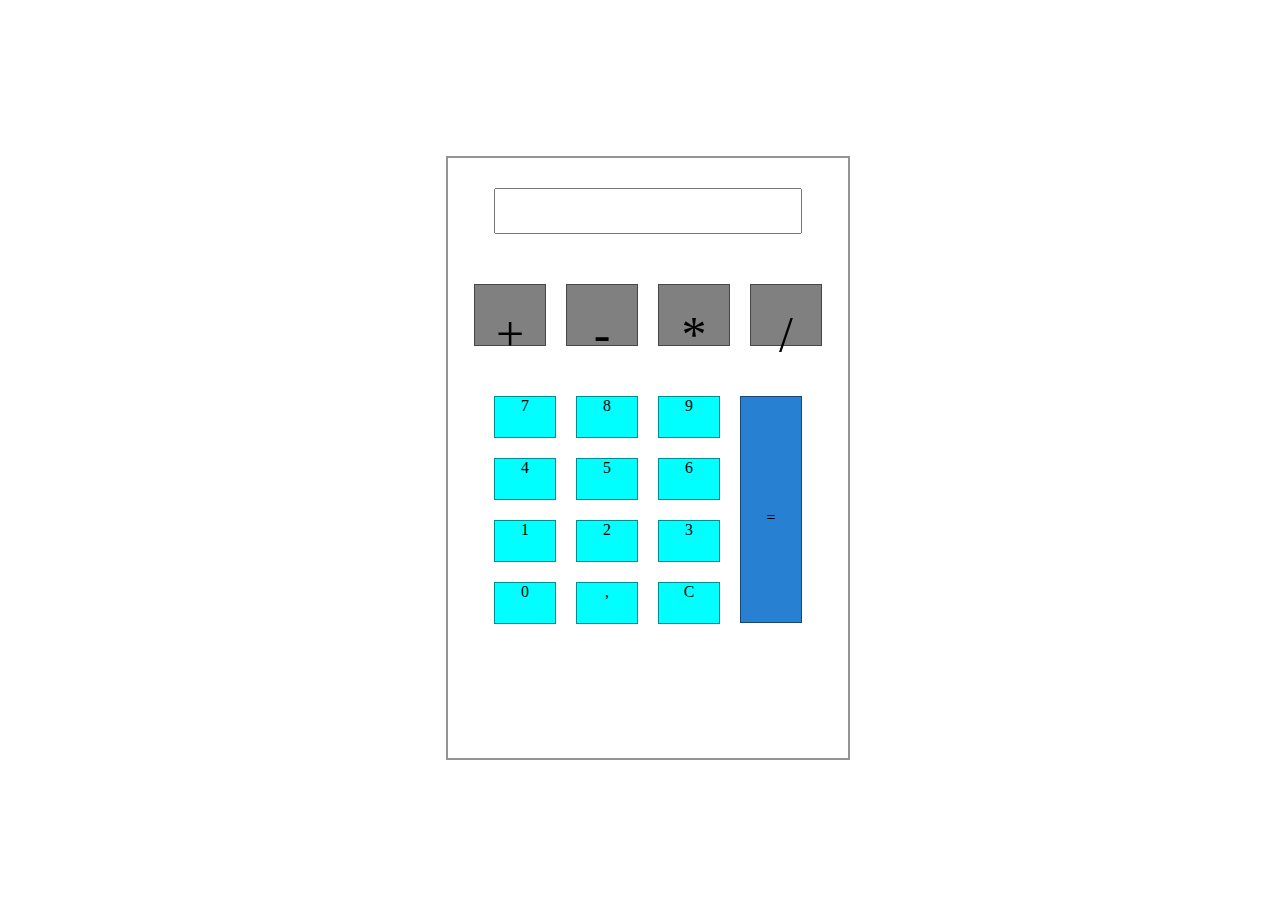
==== calculadora.html @ 037b4bbf "Add files via upload" ====
<!DOCTYPE html>
<html lang="en">

<head>
    <meta charset="UTF-8">
    <meta http-equiv="X-UA-Compatible" content="IE=edge">
    <meta name="viewport" content="width=device-width, initial-scale=1.0">
    <title>Calculadora</title>
    <link rel="stylesheet" href="calculadora.css">
</head>

<body>

    <div class="container__principal">
        <div class="input">
            <input type="text" name="" id="input__calculadora">
        </div>
        <div class="operadores">
            <div>+</div>
            <div>-</div>
            <div>*</div>
            <div>/</div>
        </div>
        <div class="painel__principal">
            <div class="painel__numeros">
                <div class="primeira__fileira">
                    <div>7</div>
                    <div>8</div>
                    <div>9</div>
                </div>
                <div class="segunda__fileira">
                    <div>4</div>
                    <div>5</div>
                    <div>6</div>
                </div>
                <div class="terceira__fileira">
                    <div>1</div>
                    <div>2</div>
                    <div>3</div>
                </div>
                <div class="ultima__fileira">
                    <div>0</div>
                    <div>,</div>
                    <div>C</div>
                </div>
            </div>
            <div class="container__botao__igual">
                <div class="botao__igual">=</div>
            </div>
        </div>
    </div>
</body>

</html>
---- calculadora.css ----
body {
    width: 100vw;
    height: 100vh;
    display: flex;
    align-items: center;
    justify-content: center;
}

.container__principal {
    width: 400px;
    height: 600px;
    box-sizing: content-box;
    border: 2px solid rgba(0, 0, 0, 0.418);
    display: flex;
    flex-direction: column;
    gap: 50px;
    align-items: center;

}

.input {
    margin-top: 30px;
    align-items: center;
}

#input__calculadora {
    width: 300px;
    height: 40px;
}

.operadores {
    display: flex;
    flex-direction: row;
    gap: 20px;
    user-select: none;
}

.operadores div {
    height: 20px;
    width: 30px;
    background-color: gray;
    cursor: pointer;
    text-align: center;
    border: 1px solid rgba(0, 0, 0, 0.445);
    padding: 20px;
    font-size: 50px;
}

.painel__principal {
    display: flex;
    justify-content: space-between;
    flex-direction: row;
    gap: 20px;
    user-select: none;
}

.painel__numeros {
    display: flex;
    flex-direction: column;
    gap: 20px;

}

.primeira__fileira {
    display: flex;
    flex-direction: row;
    gap: 20px;
}

.primeira__fileira div {
    background-color: aqua;
    height: 40px;
    width: 60px;
    text-align: center;
    cursor: pointer;
    border: 1px solid rgba(0, 0, 0, 0.445);
}

.segunda__fileira {
    display: flex;
    flex-direction: row;
    gap: 20px;
}

.segunda__fileira div {
    background-color: aqua;
    height: 40px;
    width: 60px;
    text-align: center;
    cursor: pointer;
    border: 1px solid rgba(0, 0, 0, 0.445);

}

.terceira__fileira {
    display: flex;
    flex-direction: row;
    gap: 20px;
}

.terceira__fileira div {
    background-color: aqua;
    height: 40px;
    width: 60px;
    text-align: center;
    cursor: pointer;
    border: 1px solid rgba(0, 0, 0, 0.445);

}

.ultima__fileira {
    display: flex;
    flex-direction: row;
    gap: 20px;
}

.ultima__fileira div {
    background-color: aqua;
    height: 40px;
    width: 60px;
    cursor: pointer;
    text-align: center;
    border: 1px solid rgba(0, 0, 0, 0.445);
}

.botao__igual {
    height: 113px;
    width: 60px;
    background-color: rgb(40, 128, 211);
    cursor: pointer;
    border: 1px solid rgba(0, 0, 0, 0.445);
    text-align: center;
    padding-top: 112px;
}
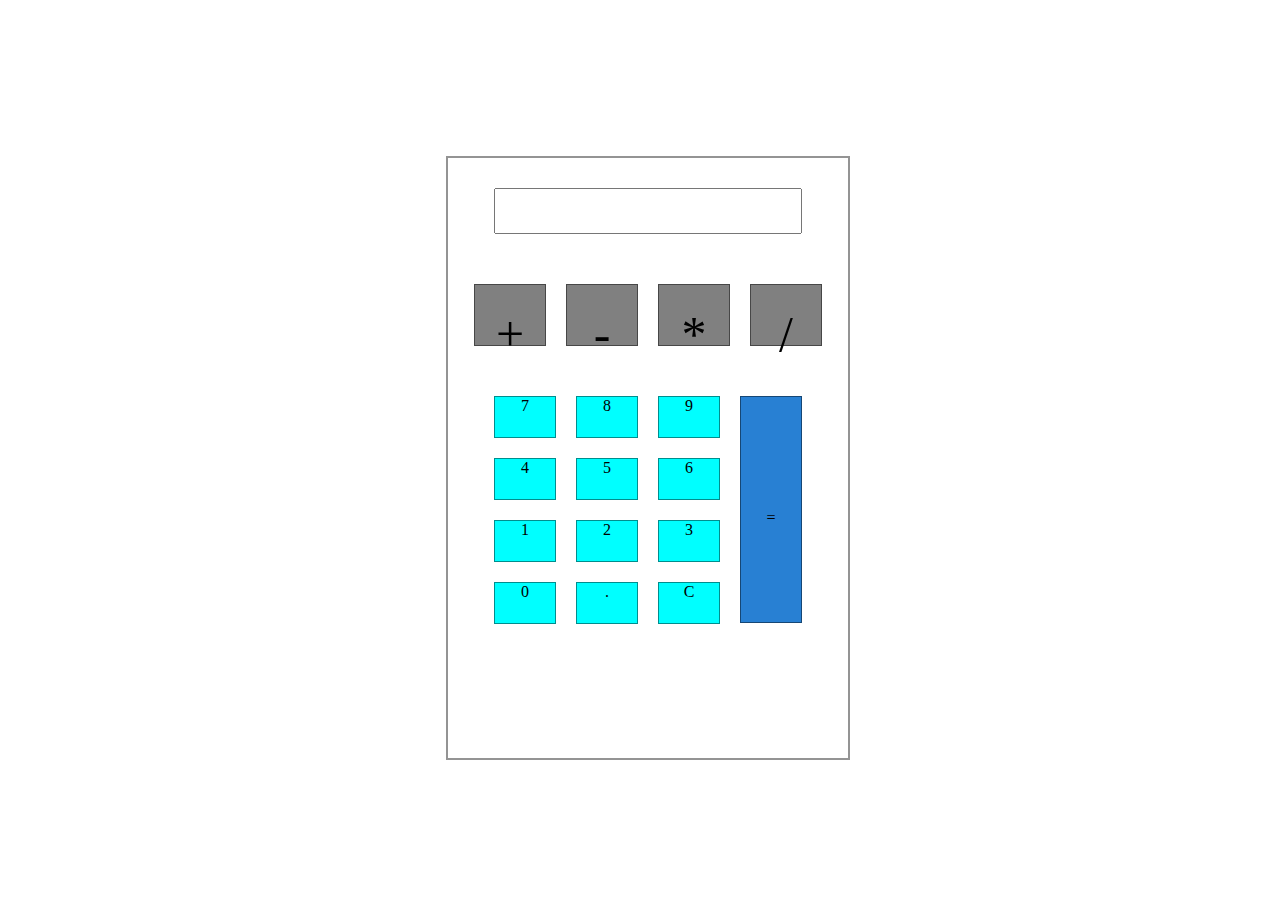
==== commit d5ddf987: "Calculadora com números e apagar funcionando" ====
--- a/calculadora.html
+++ b/calculadora.html
@@ -24,24 +24,24 @@
         <div class="painel__principal">
             <div class="painel__numeros">
                 <div class="primeira__fileira">
-                    <div>7</div>
-                    <div>8</div>
-                    <div>9</div>
+                    <div class="tecla">7</div>
+                    <div class="tecla">8</div>
+                    <div class="tecla">9</div>
                 </div>
                 <div class="segunda__fileira">
-                    <div>4</div>
-                    <div>5</div>
-                    <div>6</div>
+                    <div class="tecla">4</div>
+                    <div class="tecla">5</div>
+                    <div class="tecla">6</div>
                 </div>
                 <div class="terceira__fileira">
-                    <div>1</div>
-                    <div>2</div>
-                    <div>3</div>
+                    <div class="tecla">1</div>
+                    <div class="tecla">2</div>
+                    <div class="tecla">3</div>
                 </div>
                 <div class="ultima__fileira">
-                    <div>0</div>
-                    <div>,</div>
-                    <div>C</div>
+                    <div class="tecla">0</div>
+                    <div class="tecla">.</div>
+                    <div class="erase">C</div>
                 </div>
             </div>
             <div class="container__botao__igual">
@@ -49,6 +49,7 @@
             </div>
         </div>
     </div>
+    <script src="calculadora.js"></script>
 </body>
 
 </html>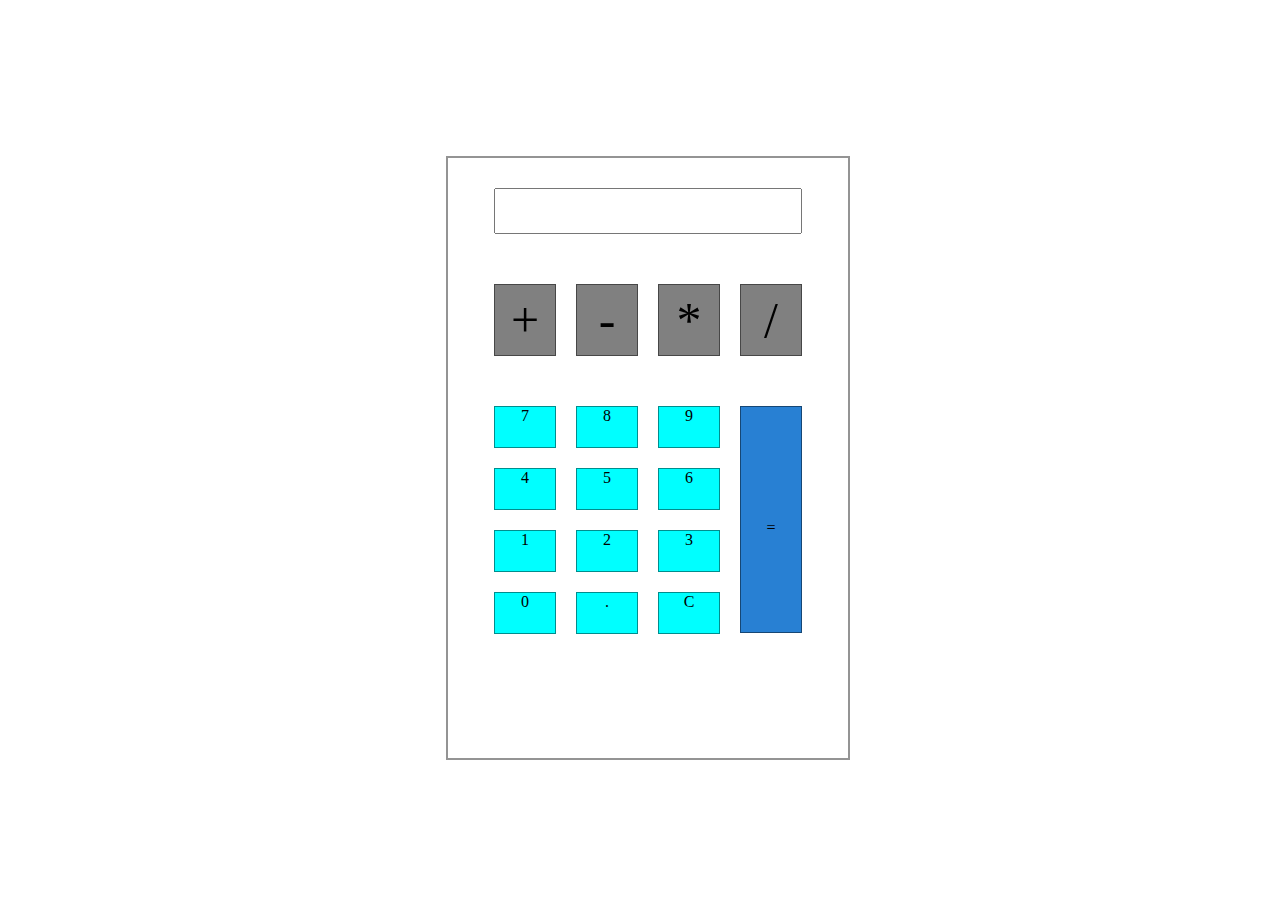
==== commit 5c6a8be6: "Resultado funcionando porém com possíveis erros" ====
--- a/calculadora.html
+++ b/calculadora.html
@@ -15,11 +15,11 @@
         <div class="input">
             <input type="text" name="" id="input__calculadora">
         </div>
-        <div class="operadores">
-            <div>+</div>
-            <div>-</div>
-            <div>*</div>
-            <div>/</div>
+        <div class="operadores__container">
+            <div class="operadores" value="+">+</div>
+            <div class="operadores" value="-">-</div>
+            <div class="operadores" value="*">*</div>
+            <div class="operadores" value="/">/</div>
         </div>
         <div class="painel__principal">
             <div class="painel__numeros">
--- a/calculadora.css
+++ b/calculadora.css
@@ -28,22 +28,23 @@
     height: 40px;
 }
 
-.operadores {
+.operadores__container {
     display: flex;
     flex-direction: row;
     gap: 20px;
     user-select: none;
 }
 
-.operadores div {
-    height: 20px;
-    width: 30px;
+.operadores {
+    height: 70px;
+    width: 60px;
     background-color: gray;
     cursor: pointer;
     text-align: center;
     border: 1px solid rgba(0, 0, 0, 0.445);
-    padding: 20px;
+    padding: 0px;
     font-size: 50px;
+    align-content: center;
 }
 
 .painel__principal {
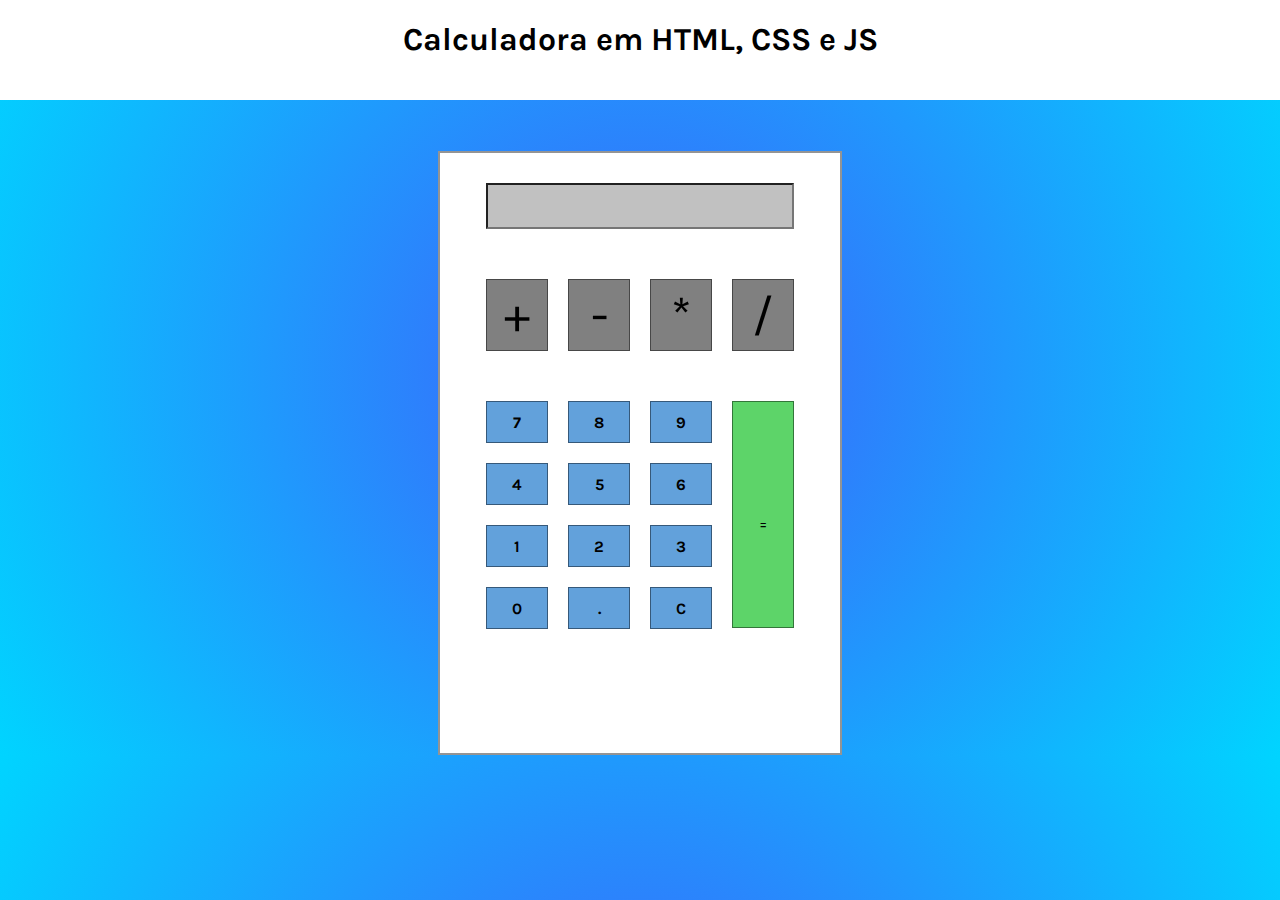
==== commit 1e47552e: "Calculadora com ajustes no css" ====
--- a/calculadora.html
+++ b/calculadora.html
@@ -9,47 +9,53 @@
     <link rel="stylesheet" href="calculadora.css">
 </head>
 
+
 <body>
-
-    <div class="container__principal">
-        <div class="input">
-            <input type="text" name="" id="input__calculadora">
-        </div>
-        <div class="operadores__container">
-            <div class="operadores" value="+">+</div>
-            <div class="operadores" value="-">-</div>
-            <div class="operadores" value="*">*</div>
-            <div class="operadores" value="/">/</div>
-        </div>
-        <div class="painel__principal">
-            <div class="painel__numeros">
-                <div class="primeira__fileira">
-                    <div class="tecla">7</div>
-                    <div class="tecla">8</div>
-                    <div class="tecla">9</div>
+    <header>
+        <h1>Calculadora em HTML, CSS e JS</h1>
+    </header>
+    <main>
+        <div class="container__principal">
+            <div class="input">
+                <input type="text" name="" id="input__calculadora" pattern="^[0-9+\-*/^()\s]+$">
+            </div>
+            <div class="operadores__container">
+                <div class="operadores" value="+">+</div>
+                <div class="operadores" value="-">-</div>
+                <div class="operadores" value="*">*</div>
+                <div class="operadores" value="/">/</div>
+            </div>
+            <div class="painel__principal">
+                <div class="painel__numeros">
+                    <div class="primeira__fileira">
+                        <div class="tecla">7</div>
+                        <div class="tecla">8</div>
+                        <div class="tecla">9</div>
+                    </div>
+                    <div class="segunda__fileira">
+                        <div class="tecla">4</div>
+                        <div class="tecla">5</div>
+                        <div class="tecla">6</div>
+                    </div>
+                    <div class="terceira__fileira">
+                        <div class="tecla">1</div>
+                        <div class="tecla">2</div>
+                        <div class="tecla">3</div>
+                    </div>
+                    <div class="ultima__fileira">
+                        <div class="tecla">0</div>
+                        <div class="tecla">.</div>
+                        <div class="erase">C</div>
+                    </div>
                 </div>
-                <div class="segunda__fileira">
-                    <div class="tecla">4</div>
-                    <div class="tecla">5</div>
-                    <div class="tecla">6</div>
-                </div>
-                <div class="terceira__fileira">
-                    <div class="tecla">1</div>
-                    <div class="tecla">2</div>
-                    <div class="tecla">3</div>
-                </div>
-                <div class="ultima__fileira">
-                    <div class="tecla">0</div>
-                    <div class="tecla">.</div>
-                    <div class="erase">C</div>
+                <div class="container__botao__igual">
+                    <div class="botao__igual">=</div>
                 </div>
             </div>
-            <div class="container__botao__igual">
-                <div class="botao__igual">=</div>
-            </div>
         </div>
-    </div>
+    </main>
     <script src="calculadora.js"></script>
 </body>
 
+
 </html>--- a/calculadora.css
+++ b/calculadora.css
@@ -1,9 +1,31 @@
+@import url('https://fonts.googleapis.com/css2?family=Karla:wght@300&family=PT+Mono&display=swap');
+
 body {
-    width: 100vw;
-    height: 100vh;
+    width: 100%;
+    height: 100%;
     display: flex;
     align-items: center;
     justify-content: center;
+    background: rgb(2, 0, 36);
+    background: rgb(63, 94, 251);
+    background: radial-gradient(circle, rgba(63, 94, 251, 1) 0%, rgba(0, 212, 255, 1) 100%);
+    flex-direction: column;
+    overflow: hidden;
+    margin: 0;
+    box-sizing: border-box;
+    font-family: Karla, sans-serif;
+    /* adiciona box-sizing: border-box; */
+}
+
+header {
+    background-color: white;
+    width: 100vw;
+    text-align: center;
+    height: 100px;
+}
+
+main {
+    margin-top: 4%;
 }
 
 .container__principal {
@@ -15,7 +37,7 @@
     flex-direction: column;
     gap: 50px;
     align-items: center;
-
+    background-color: white;
 }
 
 .input {
@@ -45,6 +67,9 @@
     padding: 0px;
     font-size: 50px;
     align-content: center;
+    display: flex;
+    align-items: center;
+    justify-content: center;
 }
 
 .painel__principal {
@@ -62,74 +87,51 @@
 
 }
 
-.primeira__fileira {
-    display: flex;
-    flex-direction: row;
-    gap: 20px;
-}
-
-.primeira__fileira div {
-    background-color: aqua;
-    height: 40px;
-    width: 60px;
-    text-align: center;
-    cursor: pointer;
-    border: 1px solid rgba(0, 0, 0, 0.445);
-}
-
-.segunda__fileira {
-    display: flex;
-    flex-direction: row;
-    gap: 20px;
-}
-
-.segunda__fileira div {
-    background-color: aqua;
-    height: 40px;
-    width: 60px;
-    text-align: center;
-    cursor: pointer;
-    border: 1px solid rgba(0, 0, 0, 0.445);
-
-}
-
-.terceira__fileira {
-    display: flex;
-    flex-direction: row;
-    gap: 20px;
-}
-
-.terceira__fileira div {
-    background-color: aqua;
-    height: 40px;
-    width: 60px;
-    text-align: center;
-    cursor: pointer;
-    border: 1px solid rgba(0, 0, 0, 0.445);
-
-}
-
+.primeira__fileira,
+.segunda__fileira,
+.terceira__fileira,
 .ultima__fileira {
     display: flex;
     flex-direction: row;
     gap: 20px;
 }
 
+.primeira__fileira div,
+.segunda__fileira div,
+.terceira__fileira div,
 .ultima__fileira div {
-    background-color: aqua;
+    background-color: #62A1DB;
     height: 40px;
     width: 60px;
     cursor: pointer;
-    text-align: center;
     border: 1px solid rgba(0, 0, 0, 0.445);
+    display: flex;
+    justify-content: center;
+    display: flex;
+    align-items: center;
+    justify-content: center;
+    font-weight: bold;
 }
 
 .botao__igual {
     height: 113px;
     width: 60px;
-    background-color: rgb(40, 128, 211);
+    background-color: #5DD469;
     cursor: pointer;
     border: 1px solid rgba(0, 0, 0, 0.445);
     text-align: center;
     padding-top: 112px;
+}
+
+input::-webkit-outer-spin-button,
+input::-webkit-inner-spin-button {
+    -webkit-appearance: none;
+    margin: 0;
+}
+
+input {
+    background-color: rgba(124, 123, 123, 0.471);
+    text-align: center;
+    font-size: 100%;
+    font-weight: bold;
 }